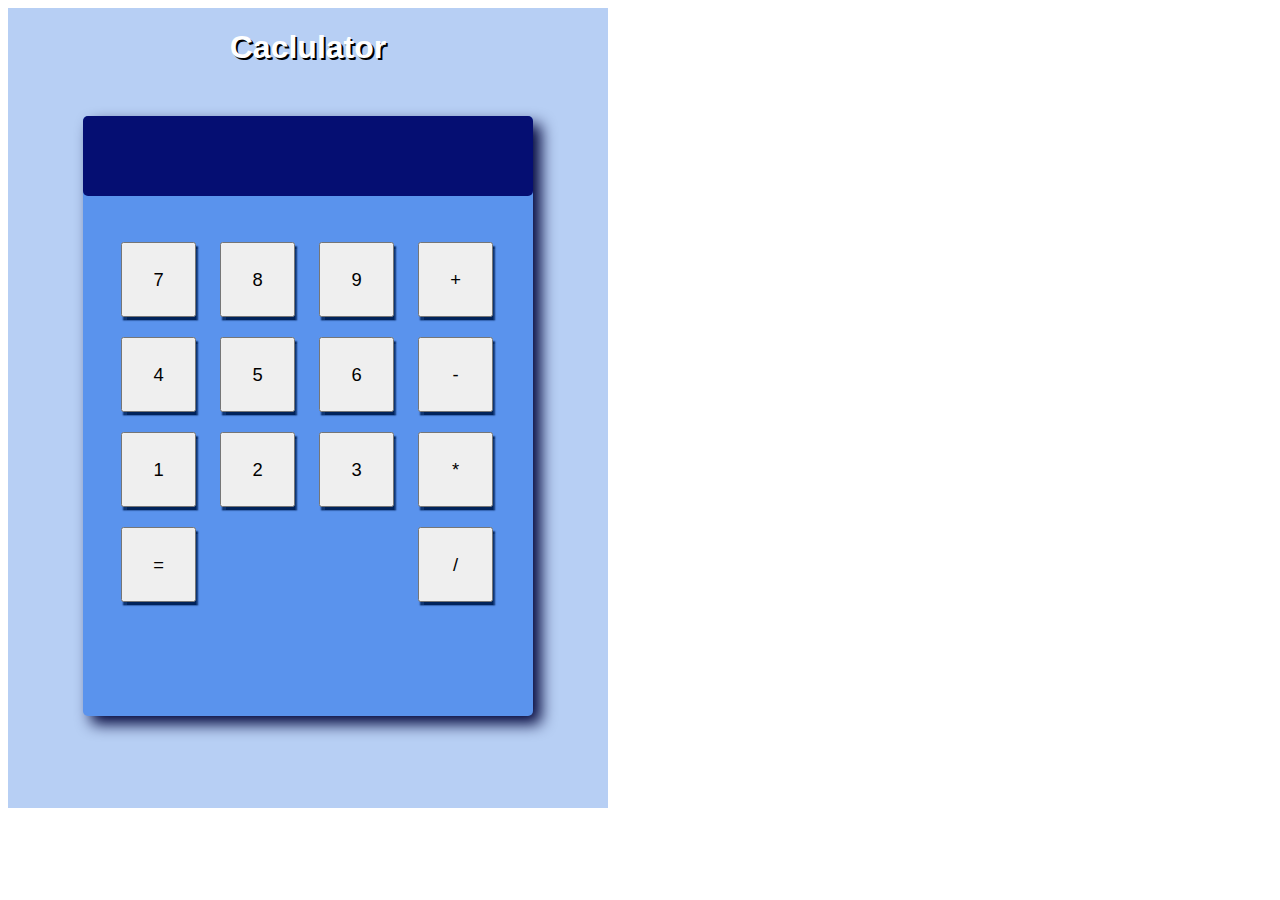
==== calculator/index.html @ e6ea6838 "adding js calculator project to portfolio" ====
<!doctype html>

<html lang="en">
<head>
	<meta charset="utf-8">
	
	<title>A Simple Calculator</title>
	
	<link rel="stylesheet" href="./css/style.css">
	
</head>

<body>
	<div class="calc">
		<h1 class="title">Caclulator</h1>

		<div class="frame">
			<label class="numberLabel"></label>
			<br><br>
			<div class="buttonCluster">
				<input class="indButton" type="button" value="7"/>
				<input class="indButton" type="button" value="8"/>
				<input class="indButton" type="button" value="9"/>
				<input class="indButton" type="button" value="+"/>
			</div>
			<div class="buttonCluster">
				<input class="indButton" type="button" value="4"/>
				<input class="indButton" type="button" value="5"/>
				<input class="indButton" type="button" value="6"/>
				<input class="indButton" type="button" value="-"/>
			</div>
			<div class="buttonCluster">
				<input class="indButton" type="button" value="1"/>
				<input class="indButton" type="button" value="2"/>
				<input class="indButton" type="button" value="3"/>
				<input class="indButton" type="button" value="*"/>
			</div>
			<div class="buttonCluster">
				<input class="indButton" type="button" value="="/>
				<input class="indButton disabled" type="button" value="="/>
				<input class="indButton disabled" type="button" value="="/>
				<input class="indButton" type="button" value="/"/>
			</div>


		</div>
	</div>

</body>
---- calculator/css/style.css ----
.calc {
	width: 600px;
	height: 800px;
	display: fixed;
	position: absolute;
	background-color: #b7cff4;

}
.title {
	color: white;
	text-align: center;
	font-family: helvetica;
	text-shadow: black 2px 2px;
}

.frame {
	width: 450px;
	height: 600px;
	display: block;
	margin: 50px 75px;
	position: relative;
	background-color: #5a93ed;
	box-shadow: 8px 8px 15px #00043a;
	border-radius: 5px;
}
.numberLabel {
	display: block;
	position: relative;
	margin: auto;
	background-color: #050e72;
	width: 100%;
	height: 80px;
	border-radius: 5px;

}
.buttonCluster {
	display: inline-block;
	margin-left: 28px;
}
.indButton {
	width: 75px;
	height: 75px;
	margin: 10px;
	font-size: 1.15em;
	box-shadow: 2px 3.5px 1.5px #00235b;
}
.disabled {
	visibility: hidden;
}
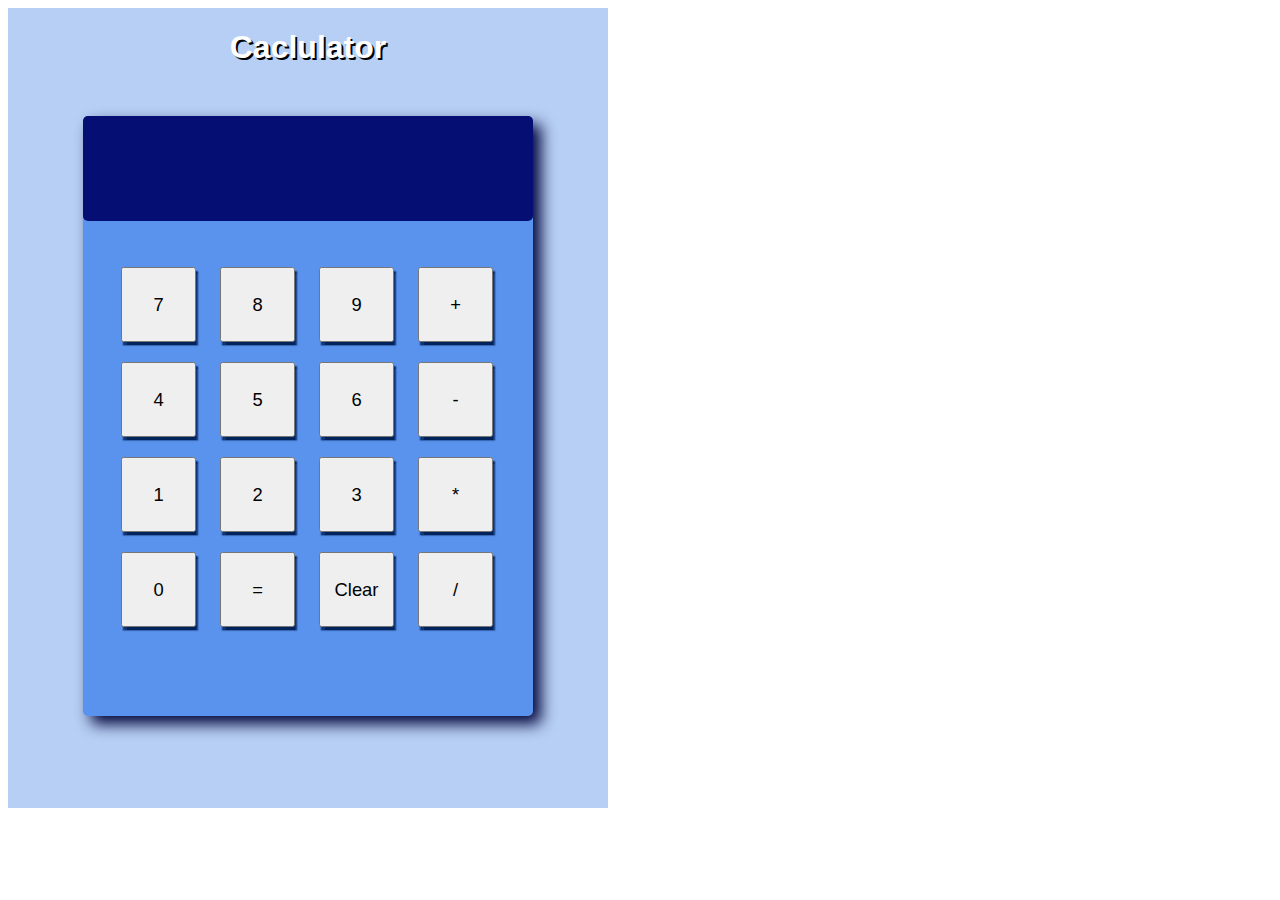
==== commit 8458b407: "Added functionality.  Logic error only allows for single digits." ====
--- a/calculator/index.html
+++ b/calculator/index.html
@@ -15,35 +15,52 @@
 		<h1 class="title">Caclulator</h1>
 
 		<div class="frame">
-			<label class="numberLabel"></label>
+			<label id="view" class="numberLabel"></label>
 			<br><br>
 			<div class="buttonCluster">
-				<input class="indButton" type="button" value="7"/>
-				<input class="indButton" type="button" value="8"/>
-				<input class="indButton" type="button" value="9"/>
-				<input class="indButton" type="button" value="+"/>
+				<input class="indButton" type="button" value="7" 
+				onclick="updateNumber(7)" />
+				<input class="indButton" type="button" value="8"
+				onclick="updateNumber(8)"/>
+				<input class="indButton" type="button" value="9"
+				onclick="updateNumber(9)"/>
+				<input class="indButton" type="button" value="+"
+				onclick="add()"/>
 			</div>
 			<div class="buttonCluster">
-				<input class="indButton" type="button" value="4"/>
-				<input class="indButton" type="button" value="5"/>
-				<input class="indButton" type="button" value="6"/>
-				<input class="indButton" type="button" value="-"/>
+				<input class="indButton" type="button" value="4"
+				onclick="updateNumber(4)"/>
+				<input class="indButton" type="button" value="5"
+				onclick="updateNumber(5)"/>
+				<input class="indButton" type="button" value="6"
+				onclick="updateNumber(6)"/>
+				<input class="indButton" type="button" value="-"
+				onclick="subtract()"/>
 			</div>
 			<div class="buttonCluster">
-				<input class="indButton" type="button" value="1"/>
-				<input class="indButton" type="button" value="2"/>
-				<input class="indButton" type="button" value="3"/>
-				<input class="indButton" type="button" value="*"/>
+				<input class="indButton" type="button" value="1"
+				onclick="updateNumber(1)"/>
+				<input class="indButton" type="button" value="2"
+				onclick="updateNumber(2)"/>
+				<input class="indButton" type="button" value="3"
+				onclick="updateNumber(3)"/>
+				<input class="indButton" type="button" value="*"
+				onclick="multi()"/>
 			</div>
 			<div class="buttonCluster">
-				<input class="indButton" type="button" value="="/>
-				<input class="indButton disabled" type="button" value="="/>
-				<input class="indButton disabled" type="button" value="="/>
-				<input class="indButton" type="button" value="/"/>
+				<input class="indButton" type="button" value="0"
+				onclick="updateNumber(0)"/>
+				<input class="indButton" type="button" value="="
+				onclick="printTotal()"/>
+				<input class="indButton" type="button" value="Clear"
+				onclick="clearAll()"/>
+				<input class="indButton" type="button" value="/"
+				onclick="divide()"/>
 			</div>
 
 
 		</div>
 	</div>
-
+<script type="text/javascript" src="./js/script.js">
+</script>
 </body>--- a/calculator/css/style.css
+++ b/calculator/css/style.css
@@ -31,6 +31,10 @@
 	width: 100%;
 	height: 80px;
 	border-radius: 5px;
+	color: white;
+	font-size: 4em;
+	text-align: right;
+	padding-top: 25px;
 
 }
 .buttonCluster {
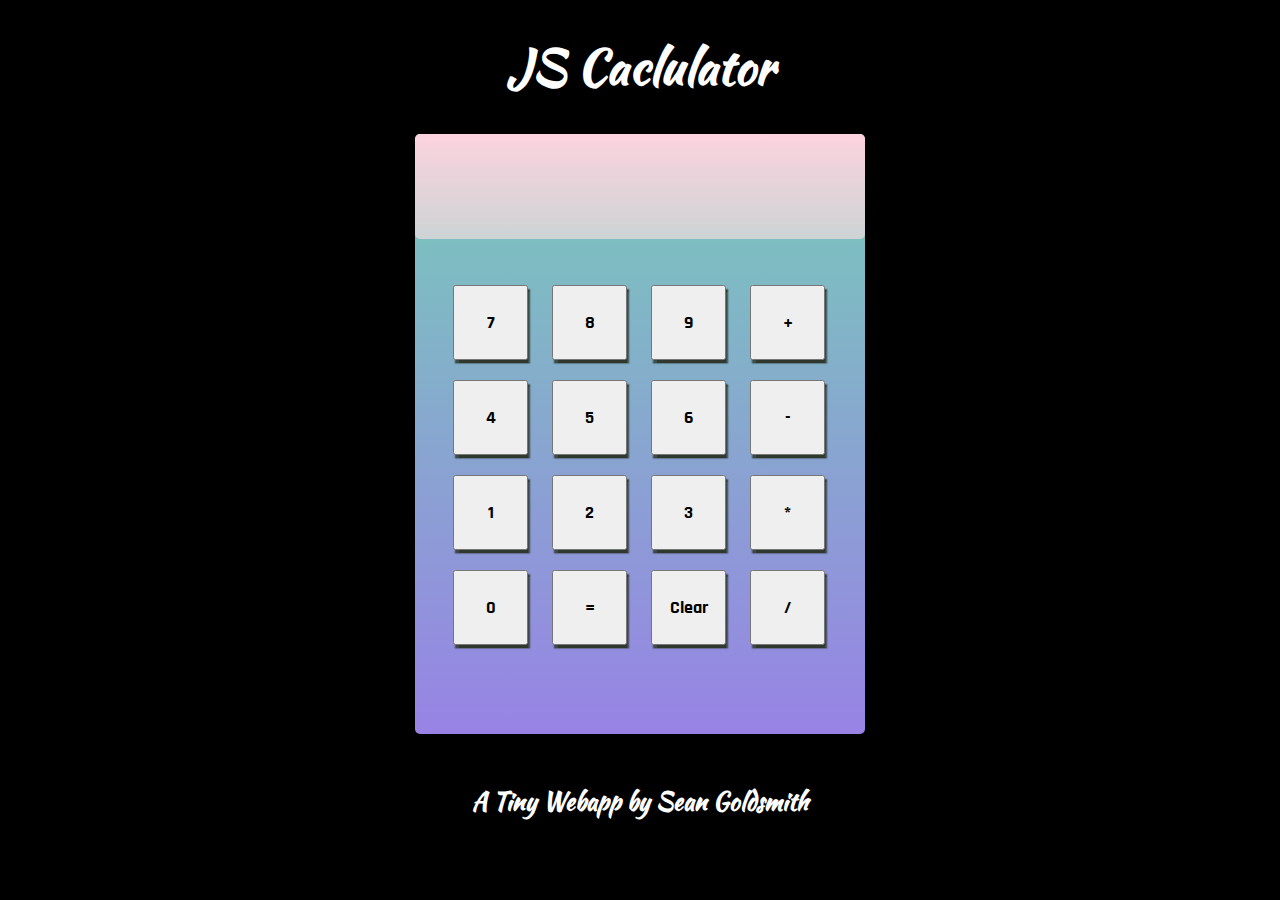
==== commit 1e9124f9: "changed view for js calculator" ====
--- a/calculator/index.html
+++ b/calculator/index.html
@@ -3,16 +3,19 @@
 <html lang="en">
 <head>
 	<meta charset="utf-8">
+	<meta name="viewport" content="width=device-width, initial-scale=1.0">
 	
 	<title>A Simple Calculator</title>
 	
 	<link rel="stylesheet" href="./css/style.css">
-	
+	<style>
+		@import url('https://fonts.googleapis.com/css?family=Kaushan+Script|Rajdhani');
+	</style>
 </head>
 
 <body>
 	<div class="calc">
-		<h1 class="title">Caclulator</h1>
+		<h1 class="title">JS Caclulator</h1>
 
 		<div class="frame">
 			<label id="view" class="numberLabel"></label>
@@ -51,7 +54,7 @@
 				<input class="indButton" type="button" value="0"
 				onclick="updateNumber(0)"/>
 				<input class="indButton" type="button" value="="
-				onclick="printTotal()"/>
+				onclick="runEquals()"/>
 				<input class="indButton" type="button" value="Clear"
 				onclick="clearAll()"/>
 				<input class="indButton" type="button" value="/"
@@ -60,6 +63,9 @@
 
 
 		</div>
+
+		<h2 class="sig">A Tiny Webapp by Sean Goldsmith</h2>
+
 	</div>
 <script type="text/javascript" src="./js/script.js">
 </script>
--- a/calculator/css/style.css
+++ b/calculator/css/style.css
@@ -1,40 +1,45 @@
+html, body { 
+	margin: 0; 
+	padding: 0;
+}
+
+body {
+	background-color: black;
+}
 .calc {
-	width: 600px;
-	height: 800px;
-	display: fixed;
-	position: absolute;
-	background-color: #b7cff4;
-
+	display: block;
+	position: relative;
 }
 .title {
 	color: white;
 	text-align: center;
-	font-family: helvetica;
+	font-family: 'Kaushan Script', cursive;
 	text-shadow: black 2px 2px;
+	font-size: 3em;
 }
 
 .frame {
 	width: 450px;
 	height: 600px;
 	display: block;
-	margin: 50px 75px;
+	margin: auto;
 	position: relative;
-	background-color: #5a93ed;
-	box-shadow: 8px 8px 15px #00043a;
+	background: linear-gradient(#77CBB9, #9883E5);
 	border-radius: 5px;
 }
 .numberLabel {
 	display: block;
 	position: relative;
 	margin: auto;
-	background-color: #050e72;
+	background: linear-gradient(#FCD3DE, #CDD3D5);
 	width: 100%;
 	height: 80px;
 	border-radius: 5px;
-	color: white;
+	color: #425142;
 	font-size: 4em;
 	text-align: right;
 	padding-top: 25px;
+	font-family: 'Rajdhani', sans-serif;
 
 }
 .buttonCluster {
@@ -46,8 +51,19 @@
 	height: 75px;
 	margin: 10px;
 	font-size: 1.15em;
-	box-shadow: 2px 3.5px 1.5px #00235b;
+	box-shadow: 2px 3.5px 1.5px #2E382E;
+	font-family: 'Rajdhani', sans-serif;
+	font-weight: bold;
 }
+
+.sig {
+	margin-top: 50px;
+	color: white;
+	text-align: center;
+	font-family: 'Kaushan Script', cursive;
+
+}
+
 .disabled {
 	visibility: hidden;
 }